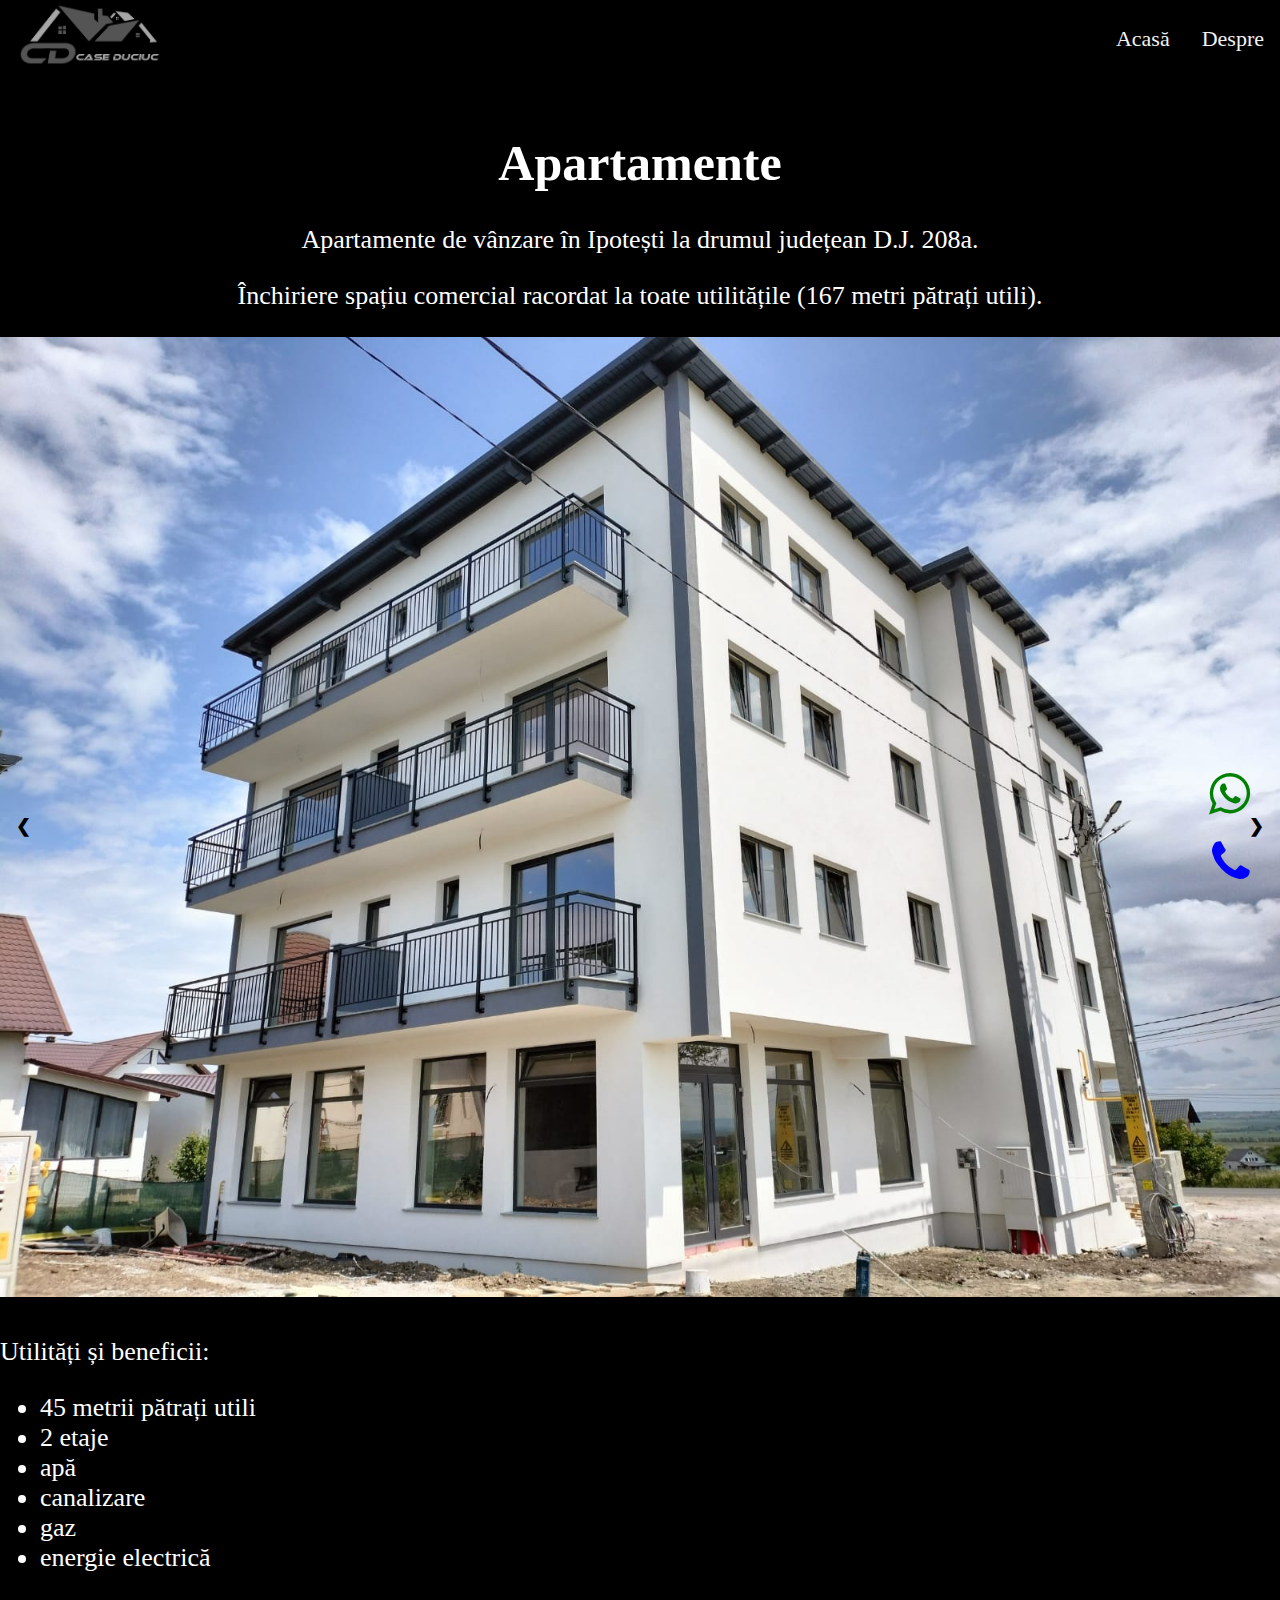
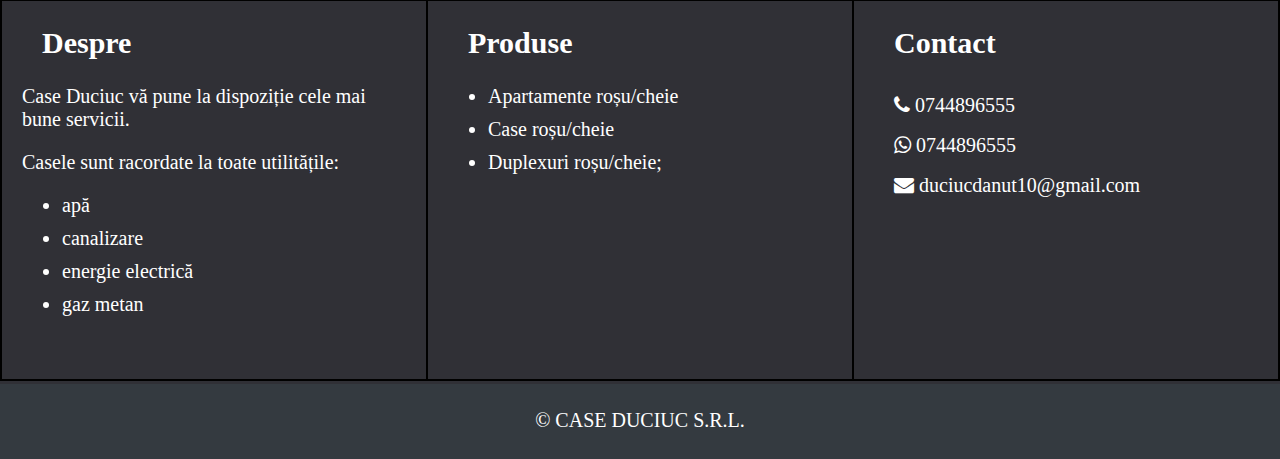
==== apartamente.html @ 255c5154 "final changes" ====
<!DOCTYPE html>
<html lang="ro">

<head>
    <title>Imobiliare</title>
    <link rel="stylesheet" href="css/stil.css" type="text/css" />
    <link rel="shortcut icon" type="image/x-icon" href="imagini/icon1.png" />
    <meta name="viewport" content="width=device-width, initial-scale=1" />
    <link rel="stylesheet" href="https://cdnjs.cloudflare.com/ajax/libs/font-awesome/4.7.0/css/font-awesome.min.css">
    <script src="./js/script.js" defer></script>
</head>

<body onload="showImageSlides(1, 'apartments')">
    <nav class="navbar">
        <div class="logo">
            <a href="/acasa.html">
                <img src="imagini/logo1.png" alt="" width="150">
            </a>
        </div>
        <div class="nav-list" id="navi-list">
            <a  href="/acasa.html">Acasă</a>
            <!-- <a class="active" href="/produse.html">Produse</a> -->
            <a href="/despre.html" >Despre</a>
        </div>
        <div class="menu" id="toggle-button">
            <button class="menu-button" onclick="menuClick()">
                <div class="menu-line"></div>
                <div class="menu-line"></div>
                <div class="menu-line"></div>
            </button>

        </div>
    </nav>

    <main class="page-wrapper" >
        
        <div class="about">
            <h1>Apartamente</h1>
            <p>Apartamente de vânzare în Ipotești la drumul județean D.J. 208a.</p>
            <p>Închiriere spațiu comercial racordat la toate utilitățile (167 metri pătrați utili).</p>
        </div>

        <div class="slideshow-container-apartments">

            <div class="apartmentsSlides fade">
                <img src="imagini/img001.png" style="width:100%">
            </div>

            <div class="apartmentsSlides fade">
                <img src="imagini/bloc.png" style="width:100%">
            </div>



            <a class="prev" onclick="plusSlides(-1, 'apartments')">❮</a>
            <a class="next" onclick="plusSlides(1, 'apartments')">❯</a>

        </div>
        <div class="info-produse">
            <p>Utilități și beneficii:</p>
            <ul>
                <li>45 metrii pătrați utili</li>
                <li>2 etaje</li>
                <li>apă</li>
                <li>canalizare</li>
                <li>gaz</li>
                <li>energie electrică</li>
            </ul>
        </div>
    </main>

    <a id="whatsapp" class="whatsapp" href="https://wa.me/+40744896555">
        <i class="fa fa-whatsapp"></i>
    </a>
    <a id="phone" class="phone" href="tel:0744896555">
        <i class="fa fa-phone"></i>
    </a>
    <footer>

        <div class="footer-content">
            <div class="footer-section about">
                <h2>Despre</h1>
                    <p>Case Duciuc vă pune la dispoziție cele mai bune servicii.</p>
                    <p>Casele sunt racordate la toate utilitățile:</p>
                    <ul>
                        <li>apă</li>
                        <li>canalizare</li>
                        <li>energie electrică</li>
                        <li>gaz metan</li>
                    </ul>
    
            </div>
            <div class="footer-section links">
                <h2>Produse</h2>
                <ul>
                    <a href="/apartamente.html">
                        <li>Apartamente roșu/cheie</li>
                    </a>
                    <a href="/case.html">
                        <li>Case roșu/cheie</li>
                    </a>
                    <a href="/duplex.html">
                        <li>Duplexuri roșu/cheie;</li>
                    </a>
                </ul>
            </div>
            <div class="footer-section contact">
                <h2>Contact</h1>
                    <a class="contact-links" href="tel:0758532546"><i class="fa fa-phone"> 0744896555</i></a>
                    <br>
                    <a class="contact-links" href="https://wa.me/+40744896555"><i class="fa fa-whatsapp">
                        0744896555</i></a>
                    <br>
                    <a class="contact-links" href="mailto:duciucdanut10@gmail.com"><i class="fa fa-envelope">
                            duciucdanut10@gmail.com</i></a>
            </div>

            <!-- <div class="footer-section contact-form"></div> -->
        </div>

        <div class="footer-bottom">
            &copy; CASE DUCIUC S.R.L.
        </div>
    </footer>
</body>

</html>
---- css/stil.css ----
html,body {
    height: 100%;
    margin: 0;
    background-color: black;
    color: white;
    /* text-align: center; */
    font-family:Georgia, 'Times New Roman', Times, serif;
    font-size: 26px;
}
/* main{
    margin-top: 200px;
} */
.page-wrapper{
    padding-top: 100px;
    /* min-height: 100%; */
    text-align: center;
}

.navbar {
    /* height: 300px; */
    overflow: hidden;
    background-color: black;
    display: flex;
    justify-content: space-between;
    /* flex-flow: column wrap; */
    /* display: inline-block; */
    /* display: flex; */
    align-items: center;
    position: fixed;
    width: 100%;
    z-index: 50;

}
.navbar a{

    color: #f2f2f2;
    /* text-align: center; */
    padding: 14px 16px;
    text-decoration: none;
    font-size: 22px;
}
.nav-list a.active{
    background-color: gray;
    color: black;
    border-radius: 10px;
}
.nav-list{
    display: flex;
    justify-content: space-between;
    /* display: inline-block; */
}
.nav-list a:hover {
    background-color: gray;
    color: black;
    border-radius: 10px;
}
a{
    text-decoration: none;
    color: black;
    /* user-select: none;
    outline: none; */
    -webkit-tap-highlight-color: transparent;
    cursor: pointer;
}
.info-produse{
    text-align: left;
}
/* .lista-produse{
    display: none;
}
.produse-afisate{
    display: block;

} */

/* .drop-list {
    display: none;
    position: absolute;
    background-color: #f9f9f9;
    min-width: 160px;
    box-shadow: 0px 8px 16px 0px rgba(0,0,0,0.2);
    z-index: 1;
  }
  
  .drop-list a {
    float: none;
    color: black;
    padding: 12px 16px;
    text-decoration: none;
    display: block;
    text-align: left;
  }
  
  .drop-list a:hover {
    background-color: #ddd;
  }
  
  .lista-produse:hover .drop-list {
    display: block;
  } */

.menu{
    padding: 14px 16px;
    display: none;
}

.menu-line{
    width: 20px;
    height: 3px;
    background-color: white;
    margin-bottom: 3px;
}

@media screen and (max-width: 800px) {
    .navbar{
        flex-direction: column;
    } 
    .menu{
        display: block;
        position: absolute;
        right: 10px;
        top: 20px;

    }
    .nav-list a{
        display: block;
        border-top: 1px solid white;
    }
    .nav-list{
        width: 100%;
        text-align: center;
        padding-top: 10px;
        display: none;
    }
    .logo{
        width: 100%;
        margin-top: 10px;
        margin-left: 10px;
    }
    .active{
        display: block;
    }


    .container{

        display: flex;
        flex-direction: column;
    }
    .theBox3{
        margin-top: 10px;
        margin-bottom: 20px;
    
    }
}
.menu-button{
    background-color: Transparent;
    background-repeat:no-repeat;
    border: none;
    cursor:pointer;
    overflow: hidden; 
}
header{
    width: 100%;
    display: block;
    /* background-image: url(../imagini/logooo.jpg); */
    /* background-position: center, center; */
    background-color: gray;
}
header img{
    width: 100%;
    display: block;
}

.mySlides {
    display: none;
    /* height: 300px; */
    /* max-width: 1000px;
    margin-left: 50vh;
    margin-right: 50vh; */
}

iframe{
    height: 500px;
    width: 1400px;
}

.slideshow-container-apartments {

    max-width: 1300px;
    background-size: cover;
    position: relative;
    margin: auto;

    overflow: hidden;
    position: relative;
    /* margin: 10px 0px 40px 15px; */
    display:inline-block;

  }
.apartmentsSlides {
    display: none;

}
.apartmentsSlides {
    width: 100%;
    height: auto;
    object-fit: cover;
}

.slideshow-container-house {

    max-width: 1300px;
    background-size: cover;
    position: relative;
    margin: auto;

    overflow: hidden;
    position: relative;
    /* margin: 10px 0px 40px 15px; */
    display:inline-block;

  }
.houseSlides {
    display: none;

}
.houseSlides {
    width: 100%;
    height: auto;
    object-fit: cover;
}

.slideshow-container-duplex {

    max-width: 1300px;
    background-size: cover;
    position: relative;
    margin: auto;

    overflow: hidden;
    position: relative;
    /* margin: 10px 0px 40px 15px; */
    display:inline-block;

  }
.duplexSlides {
    display: none;

}
.duplexSlides {
    width: 100%;
    height: auto;
    object-fit: cover;
}

.slideshow-container {


    max-width: 1000px;
    background-size: cover;
    position: relative;
    margin: auto;
    padding-top: 78px;
    z-index: 40;
  }
.prev, .next {
    cursor: pointer;
    position: absolute;
    top: 50%;
    width: auto;
    padding: 16px;
    margin-top: -22px;
    color: black;
    font-weight: bold;
    font-size: 18px;
    transition: 0.6s ease;
    border-radius: 0 3px 3px 0;
    user-select: none;
  }
  .next {
    right: 0;
    border-radius: 3px 0 0 3px;
  }
  .prev {
    left: 0;
    border-radius: 3px 0 0 3px;
  }
  .prev:hover, .next:hover {
    background-color: rgba(0,0,0,0.8);
    color: white;
  }


  .fade {
    animation-name: fade;
    animation-duration: 1.5s;
  }
  
  @keyframes fade {
    from {opacity: .4} 
    to {opacity: 1}
  }

h1{
    font-size: 50px;
}

.services{
    width: 100%;

    display: flex;
    justify-content:center;
    


}
.container{
    width: 1000px;
    display: flex;
    justify-content: center;
}

.theBox3{
		
    width: 234px;
    height: 260px;
    border-radius: 5px;
    overflow: hidden;
    position: relative;
    margin: 10px 0px 40px 15px;
    display:inline-block;
    margin-left: auto;
    margin-right: auto;
}

.theBox3 img{
    width: 100%;
    height: auto;
    object-fit: cover;
}

.theBox3:hover .txtBox3{
	background: white;
}
.txtBox3{

    position: absolute;
    height: 90px;
    width: 100%;
    background: gray;
    bottom: 0; 
}

h3{	
    /* padding:0; */
    position: relative;
    bottom: 20px;

}

/* .service{
    width: 300px;
    display: inline-block;
    background-color: gray;
    color: black;
    text-align: center;
    align-items: center;
    padding-top: 20px;
    font-size: 20px;
    border-radius: 20px;
    border-style: solid;
    border-color: grey;
    font-weight:bold;
    box-sizing: border-box;
    margin-left: auto;
    margin-right: auto;


}
.service:hover{
    background-color: white; 
}*/

/* .phone{
    width: 100px;
    display: block;
    position: fixed;
    bottom: 10px;
    left: 10px;
} */
.whatsapp{
    font-size: 48px;
    color: green;
    position: fixed; 
    bottom: 78px;
    right: 30px;
    z-index: 45;
}
/* .whatsapp:hover{
    font-size: 64px;
} */
.phone{
   font-size: 48px;
   color: blue;
   position: fixed; 
   bottom: 10px;
   right: 30px;
   z-index: 45;
}
/* .phone:hover{
    font-size: 64px;
} */
footer{
    background-color: #303036;
    color: white;
    height: 400px;
    position: relative;
}

footer .footer-content{
    border: 1px solid black;
    height: 320px;
    display: flex;
    font-size: 20px;
    text-align: left;

}

footer .footer-content .footer-section{
    flex: 1;
    border: 1px solid black;
    padding-top: px;
    /* padding-bottom: 5px; */
    padding-left: 20px;
    padding-right: 20px;
}

footer .footer-bottom{
    background-color: #343a40;
    color: white;
    height: 50px;
    position: absolute;
    bottom: 0px;
    left: 0px;
    padding-top: 25px;
    width: 100%;
    font-size: 20px;
    text-align: center;

}
footer h2{
    padding-left: 20px;
}
footer li{
    color: white;
    /* text-align: left; */
    margin-top: 10px;
    margin-bottom: 10px;

    
}
footer i{
    color: white;
    padding-left: 20px;
    margin-top: 10px;
    margin-bottom: 10px;
}
@media only screen and (max-width: 800px) {
    footer .footer-content{
        flex-direction: column;
        /* padding-bottom: 20px; */
    
    }
    footer{
        height: 1000px;
    }
    
    footer .footer-content{
        height: 923px;
    }
    iframe{
        height: 300px;
        width: 400px;
    }
}
@media only screen and (min-width: 800px) and (max-width: 1630px) {
    footer{
        height: 460px;
    }
    footer .footer-content{

        height: 380px;
    }
    iframe{
        width: 800px;
    }
    

}
/* @media screen and (max-width: 600px) {
    .container{

        display: flex;
        flex-direction: column;
    }
    .service{
        margin-top: 10px;
        margin-bottom: 20px;
    
    
    }
} */
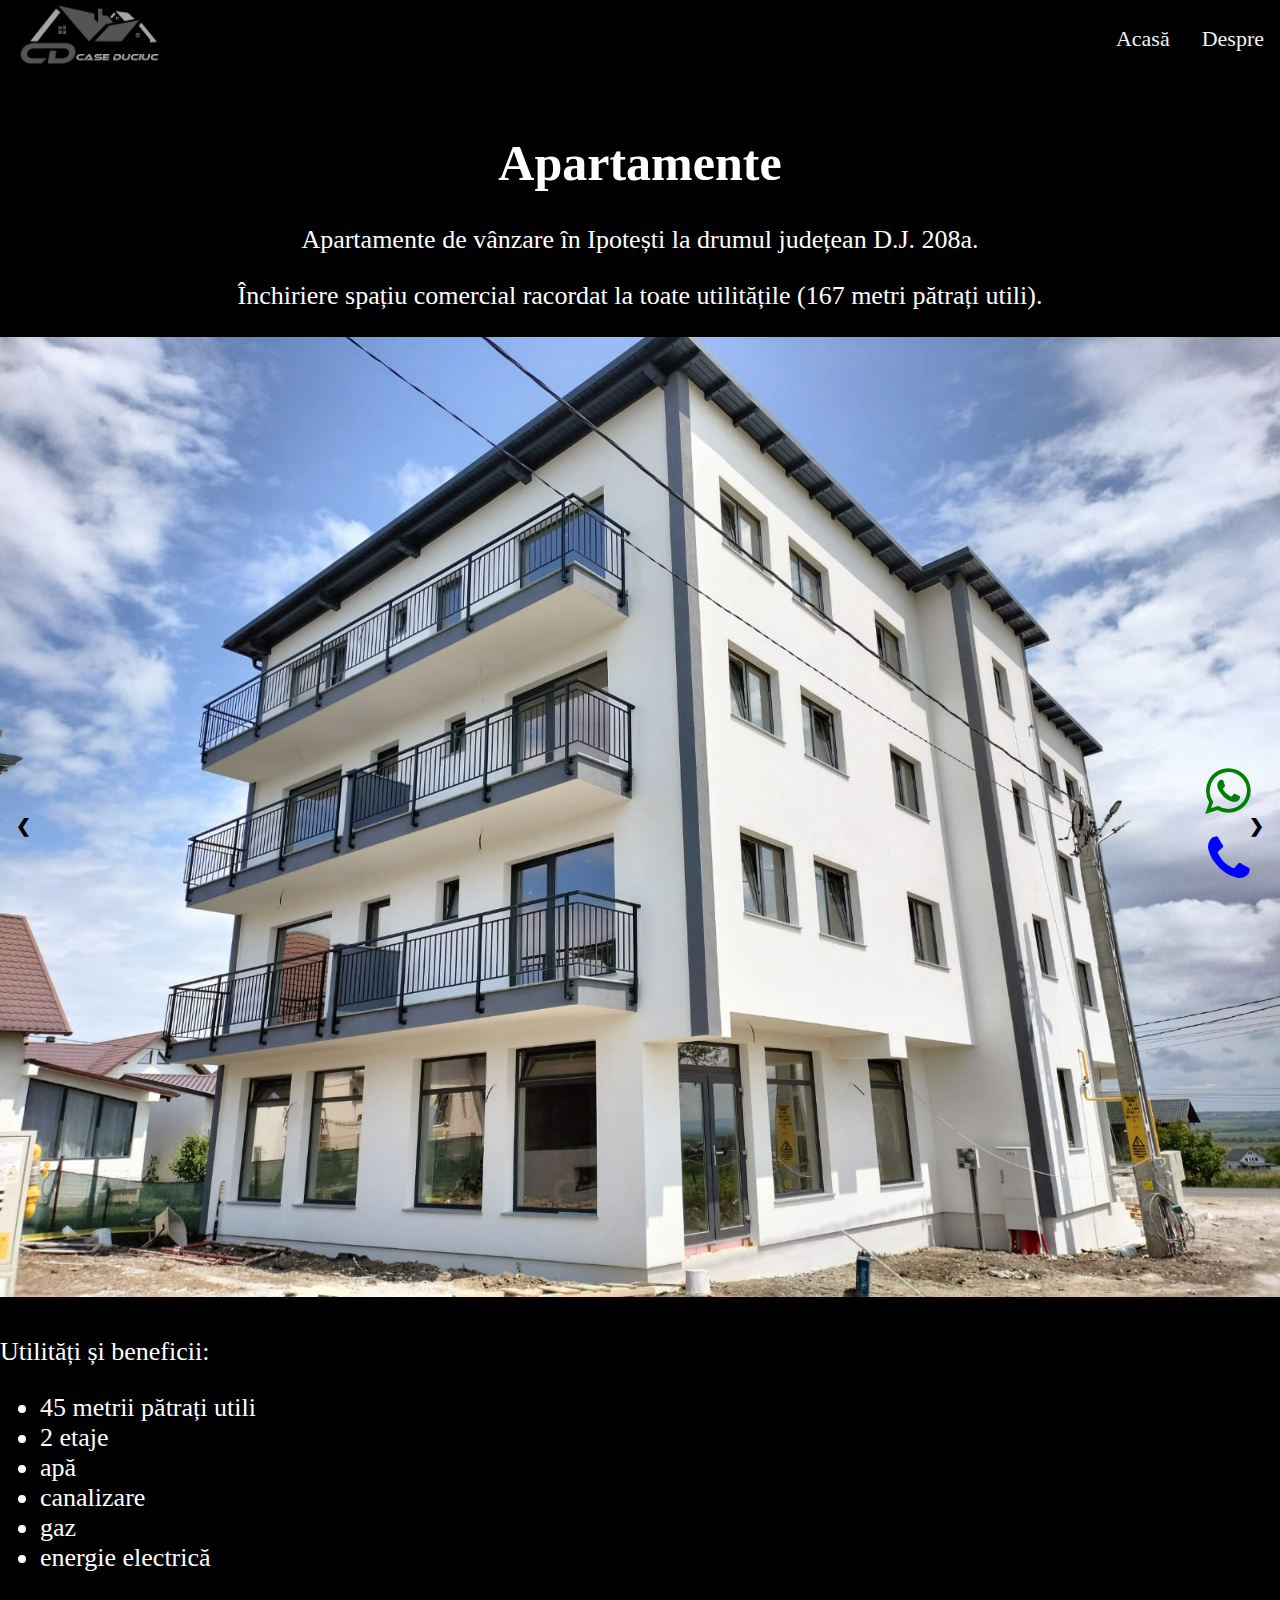
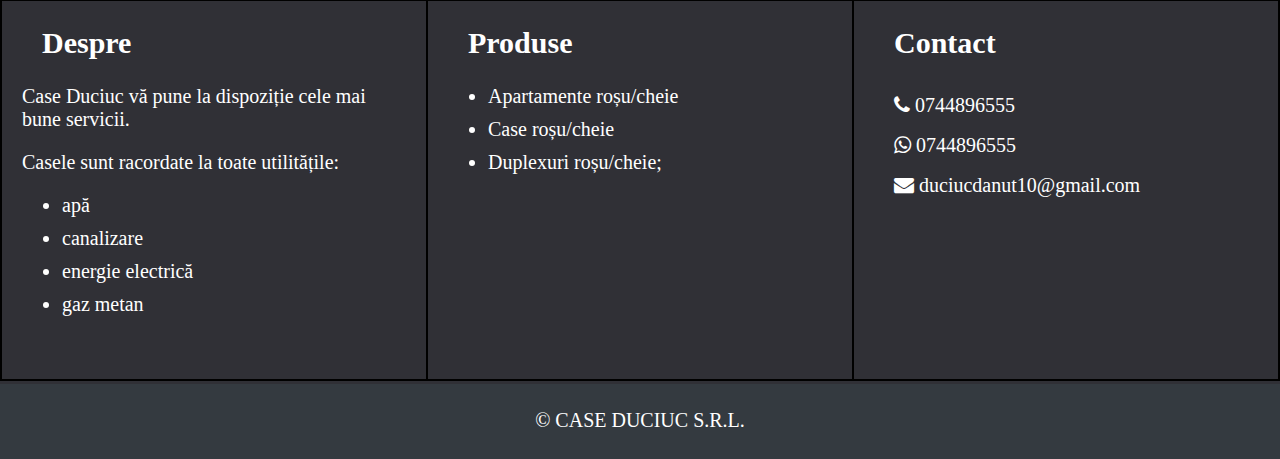
==== commit 61c2cc51: "changed favicon name" ====
--- a/apartamente.html
+++ b/apartamente.html
@@ -2,9 +2,9 @@
 <html lang="ro">
 
 <head>
-    <title>Imobiliare</title>
+    <title>Case DUCIUC</title>
     <link rel="stylesheet" href="css/stil.css" type="text/css" />
-    <link rel="shortcut icon" type="image/x-icon" href="imagini/icon1.png" />
+    <link rel="shortcut icon" type="image/x-icon" href="imagini/favicon.png" />
     <meta name="viewport" content="width=device-width, initial-scale=1" />
     <link rel="stylesheet" href="https://cdnjs.cloudflare.com/ajax/libs/font-awesome/4.7.0/css/font-awesome.min.css">
     <script src="./js/script.js" defer></script>
@@ -13,12 +13,12 @@
 <body onload="showImageSlides(1, 'apartments')">
     <nav class="navbar">
         <div class="logo">
-            <a href="/acasa.html">
+            <a href="/">
                 <img src="imagini/logo1.png" alt="" width="150">
             </a>
         </div>
         <div class="nav-list" id="navi-list">
-            <a  href="/acasa.html">Acasă</a>
+            <a  href="/">Acasă</a>
             <!-- <a class="active" href="/produse.html">Produse</a> -->
             <a href="/despre.html" >Despre</a>
         </div>
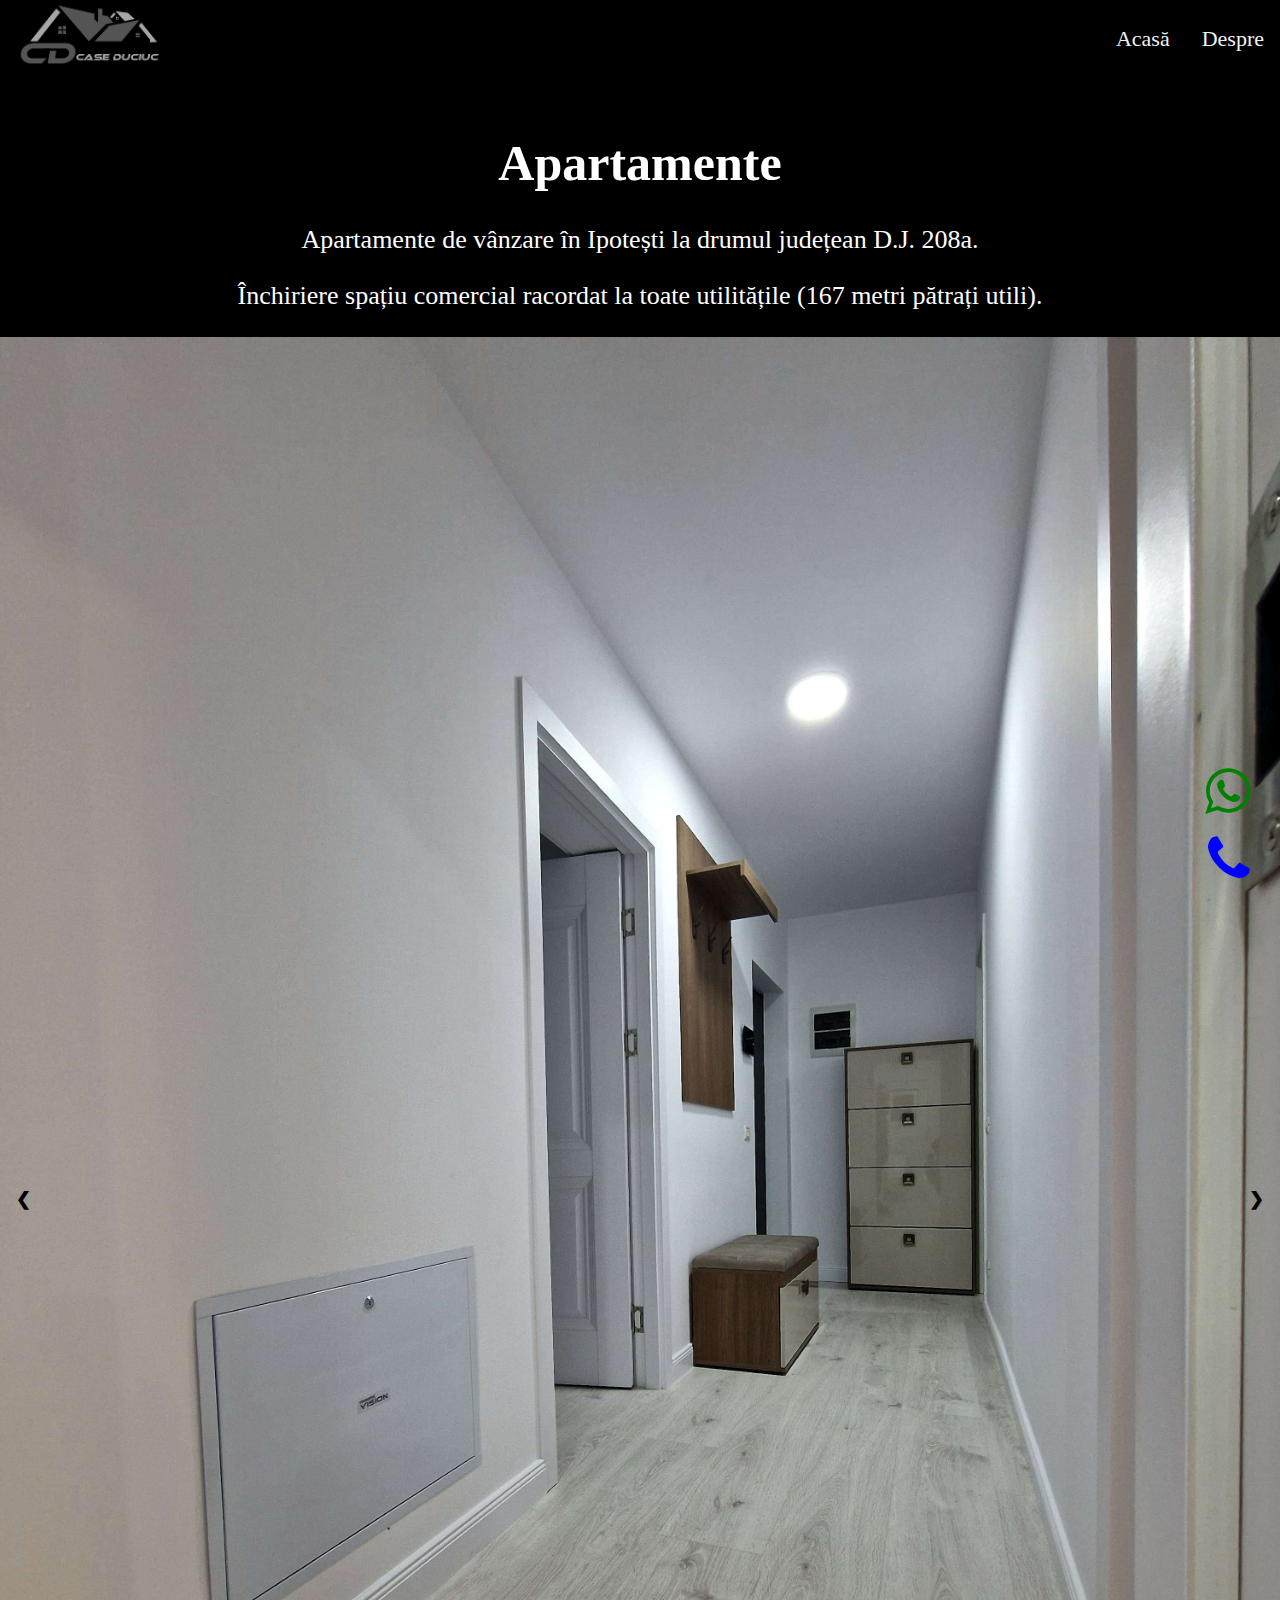
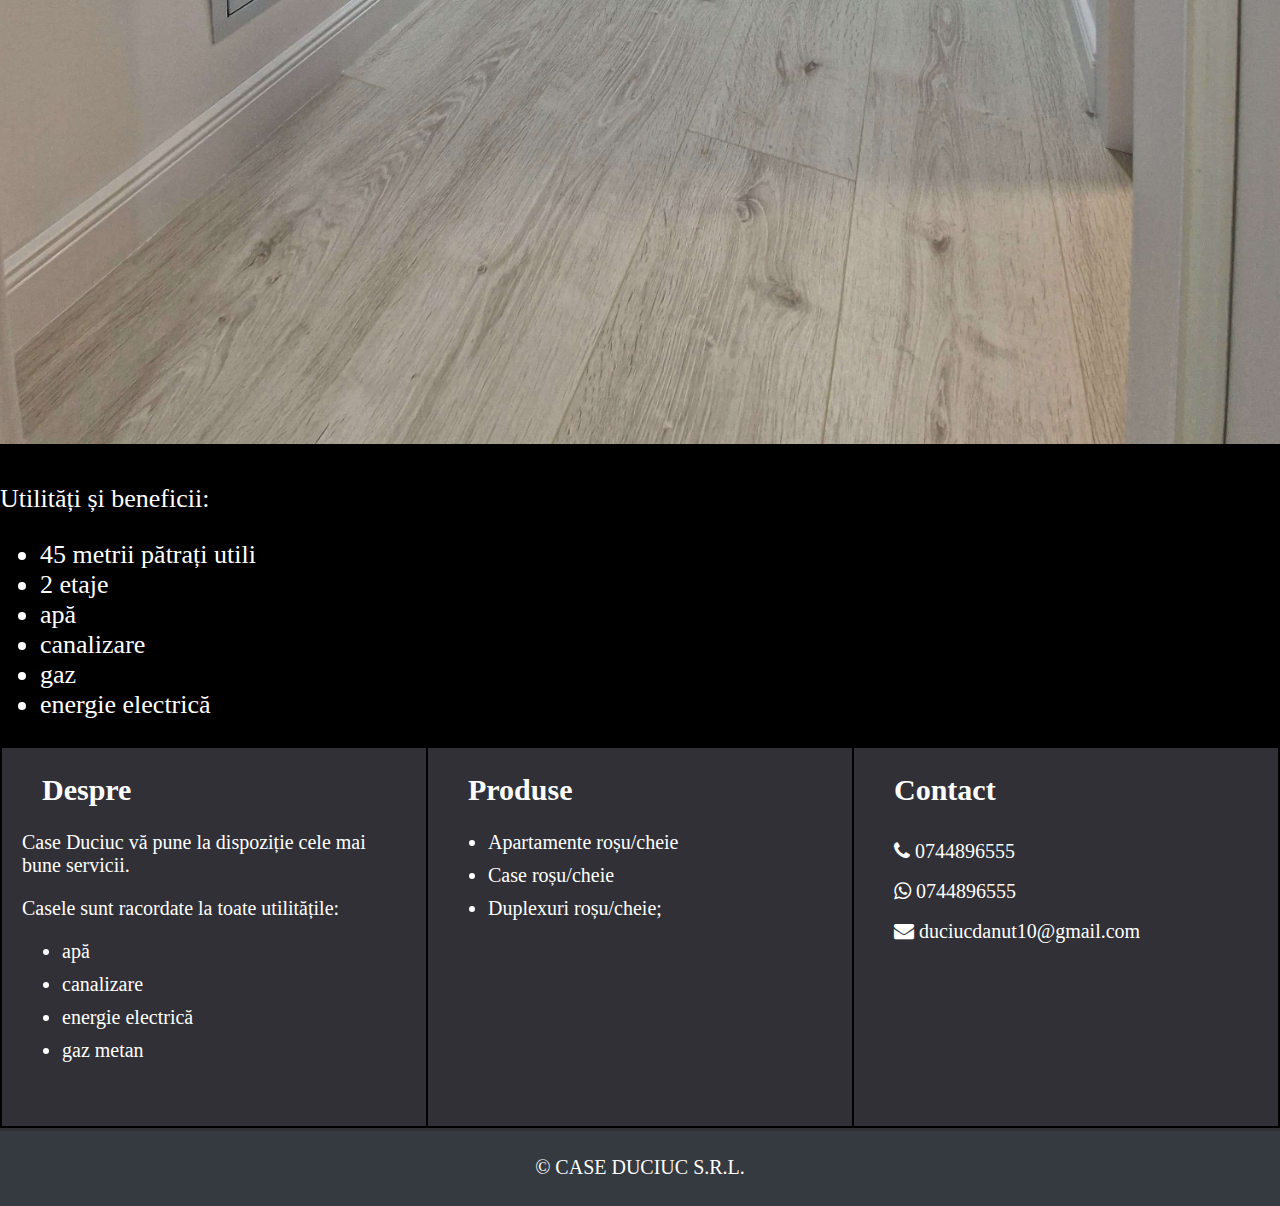
==== commit 4525621c: "aadded apartment pictures" ====
--- a/apartamente.html
+++ b/apartamente.html
@@ -9,6 +9,15 @@
     <link rel="stylesheet" href="https://cdnjs.cloudflare.com/ajax/libs/font-awesome/4.7.0/css/font-awesome.min.css">
     <script src="./js/script.js" defer></script>
 </head>
+<!-- Google tag (gtag.js) -->
+<script async src="https://www.googletagmanager.com/gtag/js?id=G-M0KKNPHKCM"></script>
+<script>
+  window.dataLayer = window.dataLayer || [];
+  function gtag(){dataLayer.push(arguments);}
+  gtag('js', new Date());
+
+  gtag('config', 'G-M0KKNPHKCM');
+</script>
 
 <body onload="showImageSlides(1, 'apartments')">
     <nav class="navbar">
@@ -42,15 +51,41 @@
 
         <div class="slideshow-container-apartments">
 
-            <div class="apartmentsSlides fade">
+            <!-- <div class="apartmentsSlides fade">
                 <img src="imagini/img001.png" style="width:100%">
             </div>
 
             <div class="apartmentsSlides fade">
                 <img src="imagini/bloc.png" style="width:100%">
+            </div> -->
+
+            <div class="apartmentsSlides fade">
+                <img src="imagini/bloc1.png" style="width:100%">
             </div>
 
+            <div class="apartmentsSlides fade">
+                <img src="imagini/bloc2.png" style="width:100%">
+            </div>
 
+            <div class="apartmentsSlides fade">
+                <img src="imagini/bloc3.png" style="width:100%">
+            </div>
+
+            <div class="apartmentsSlides fade">
+                <img src="imagini/bloc4.png" style="width:100%">
+            </div>
+
+            <div class="apartmentsSlides fade">
+                <img src="imagini/bloc5.png" style="width:100%">
+            </div>
+
+            <div class="apartmentsSlides fade">
+                <img src="imagini/bloc6.png" style="width:100%">
+            </div>
+
+            <div class="apartmentsSlides fade">
+                <img src="imagini/bloc7.png" style="width:100%">
+            </div>
 
             <a class="prev" onclick="plusSlides(-1, 'apartments')">❮</a>
             <a class="next" onclick="plusSlides(1, 'apartments')">❯</a>
@@ -106,7 +141,7 @@
             </div>
             <div class="footer-section contact">
                 <h2>Contact</h1>
-                    <a class="contact-links" href="tel:0758532546"><i class="fa fa-phone"> 0744896555</i></a>
+                    <a class="contact-links" href="tel:0744896555"><i class="fa fa-phone"> 0744896555</i></a>
                     <br>
                     <a class="contact-links" href="https://wa.me/+40744896555"><i class="fa fa-whatsapp">
                         0744896555</i></a>
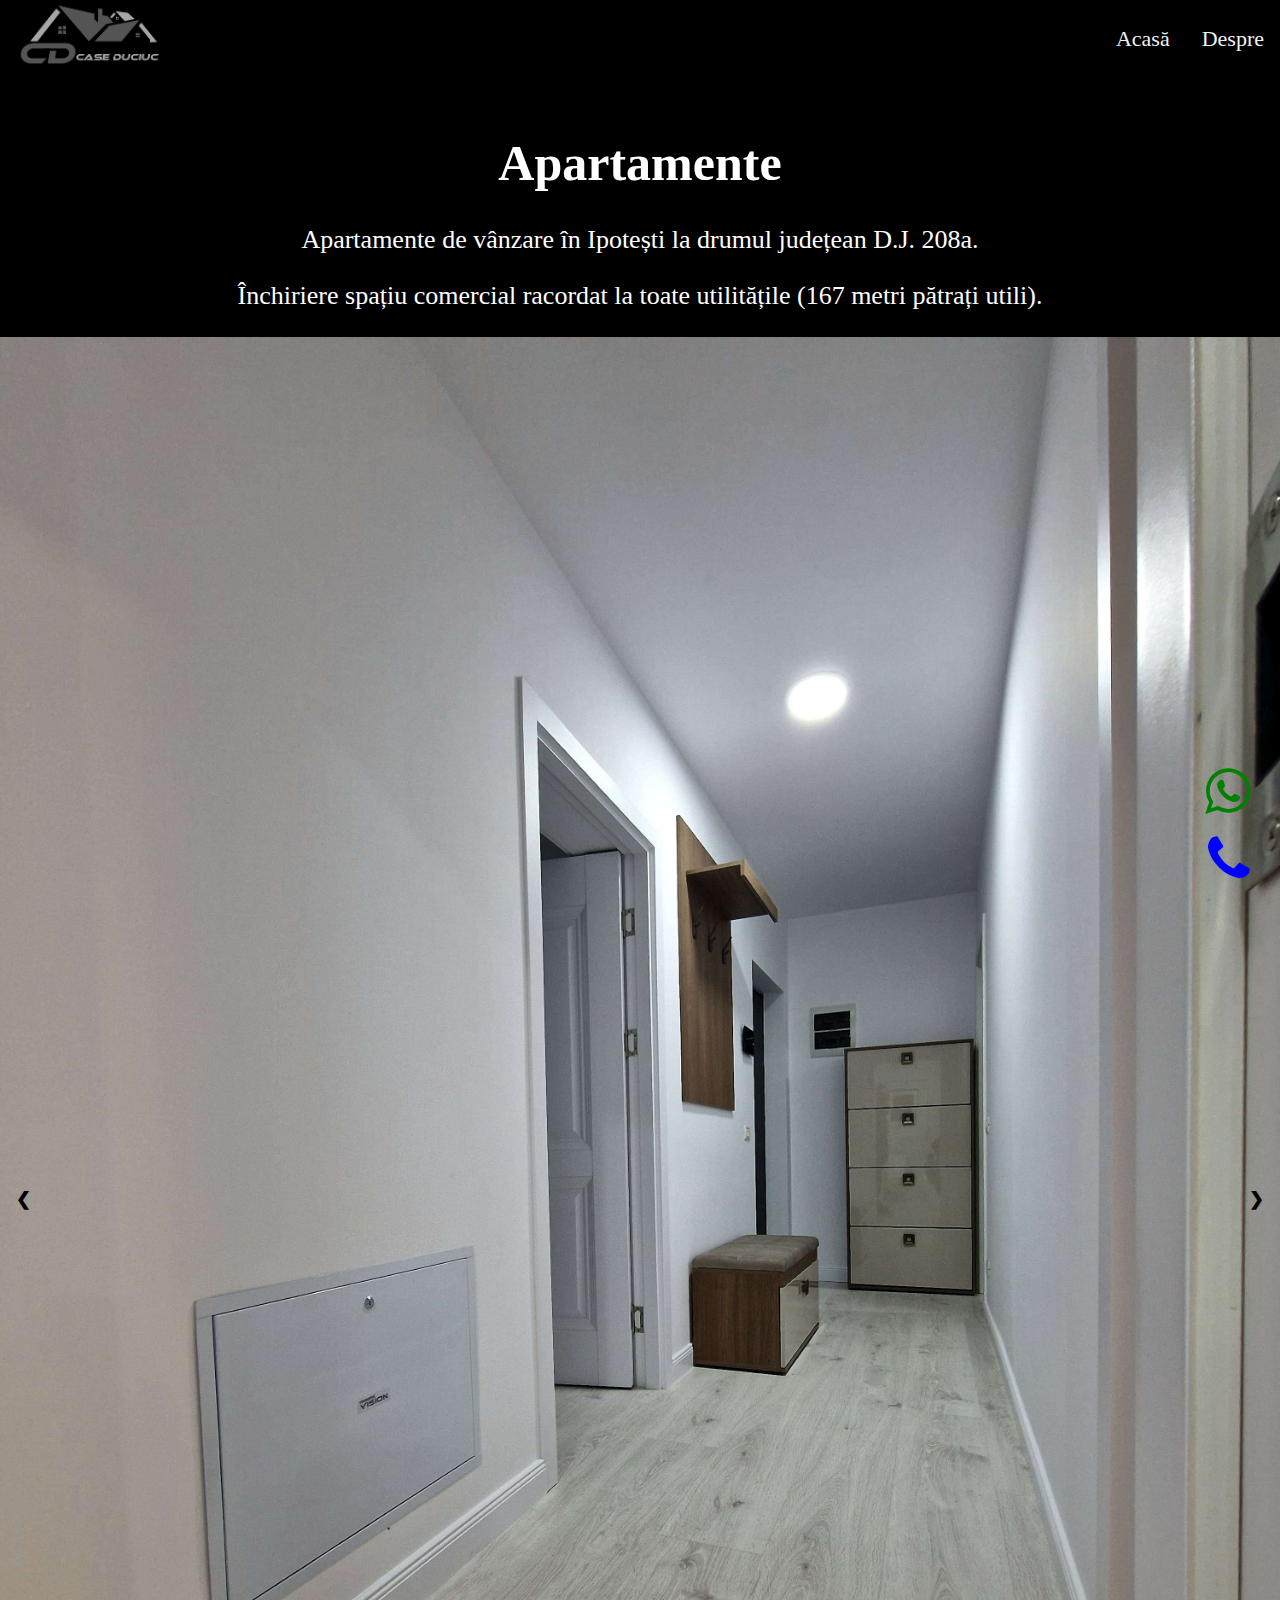
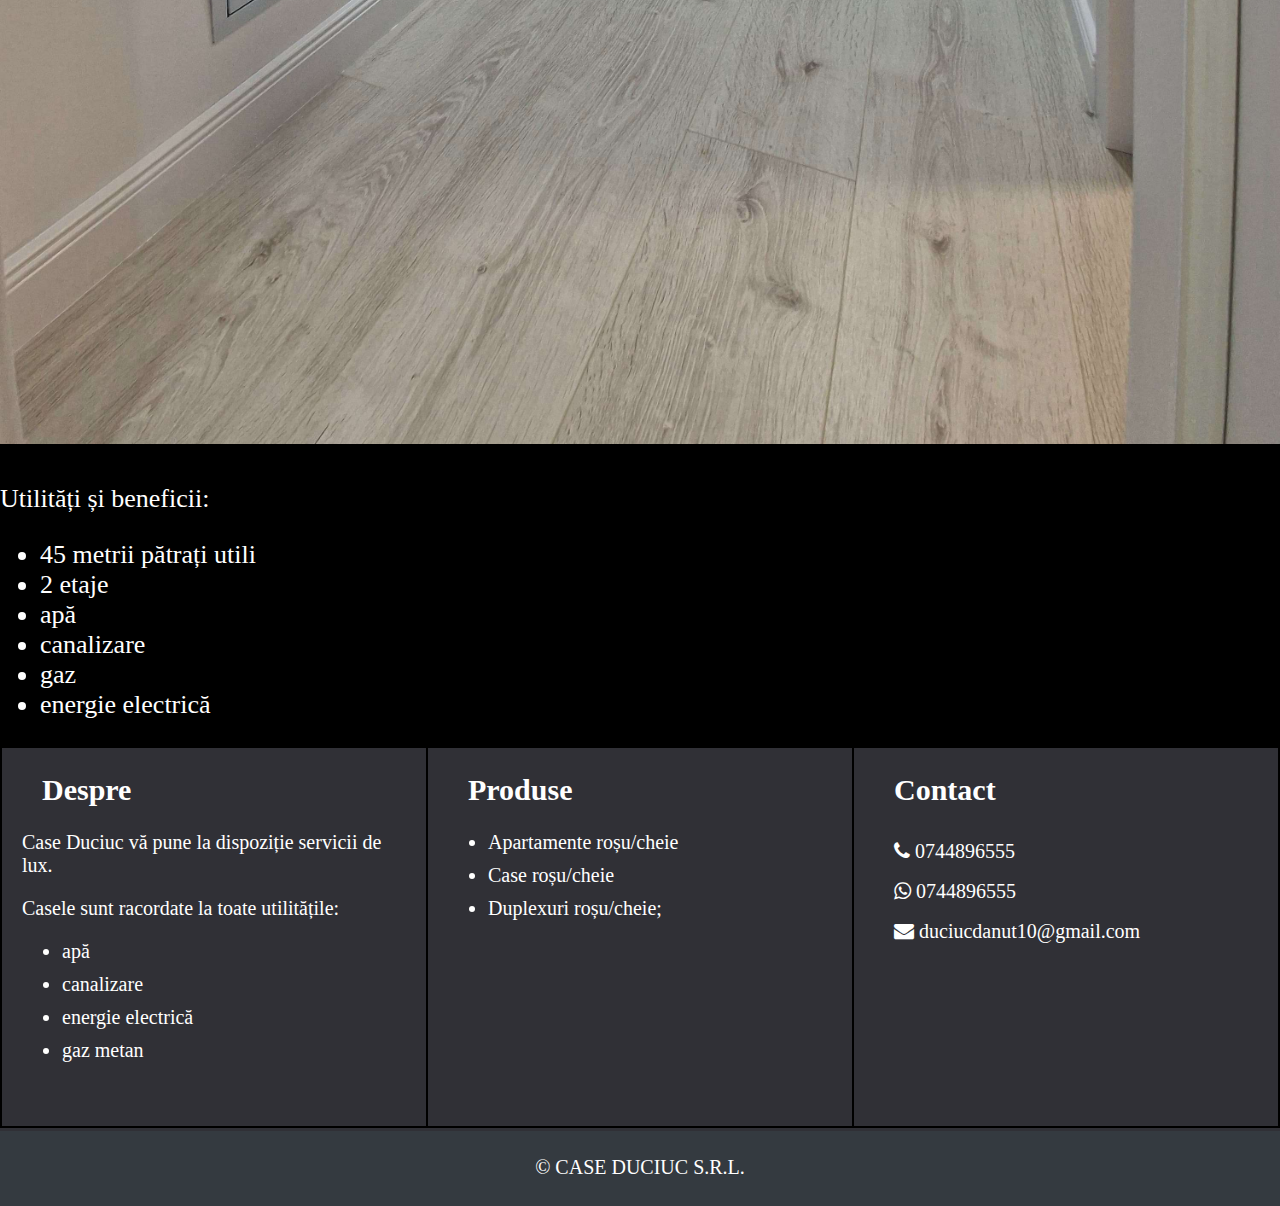
==== commit 4451c733: "Update apartamente.html" ====
--- a/apartamente.html
+++ b/apartamente.html
@@ -115,7 +115,7 @@
         <div class="footer-content">
             <div class="footer-section about">
                 <h2>Despre</h1>
-                    <p>Case Duciuc vă pune la dispoziție cele mai bune servicii.</p>
+                    <p>Case Duciuc vă pune la dispoziție servicii de lux.</p>
                     <p>Casele sunt racordate la toate utilitățile:</p>
                     <ul>
                         <li>apă</li>
@@ -159,4 +159,4 @@
     </footer>
 </body>
 
-</html>+</html>
